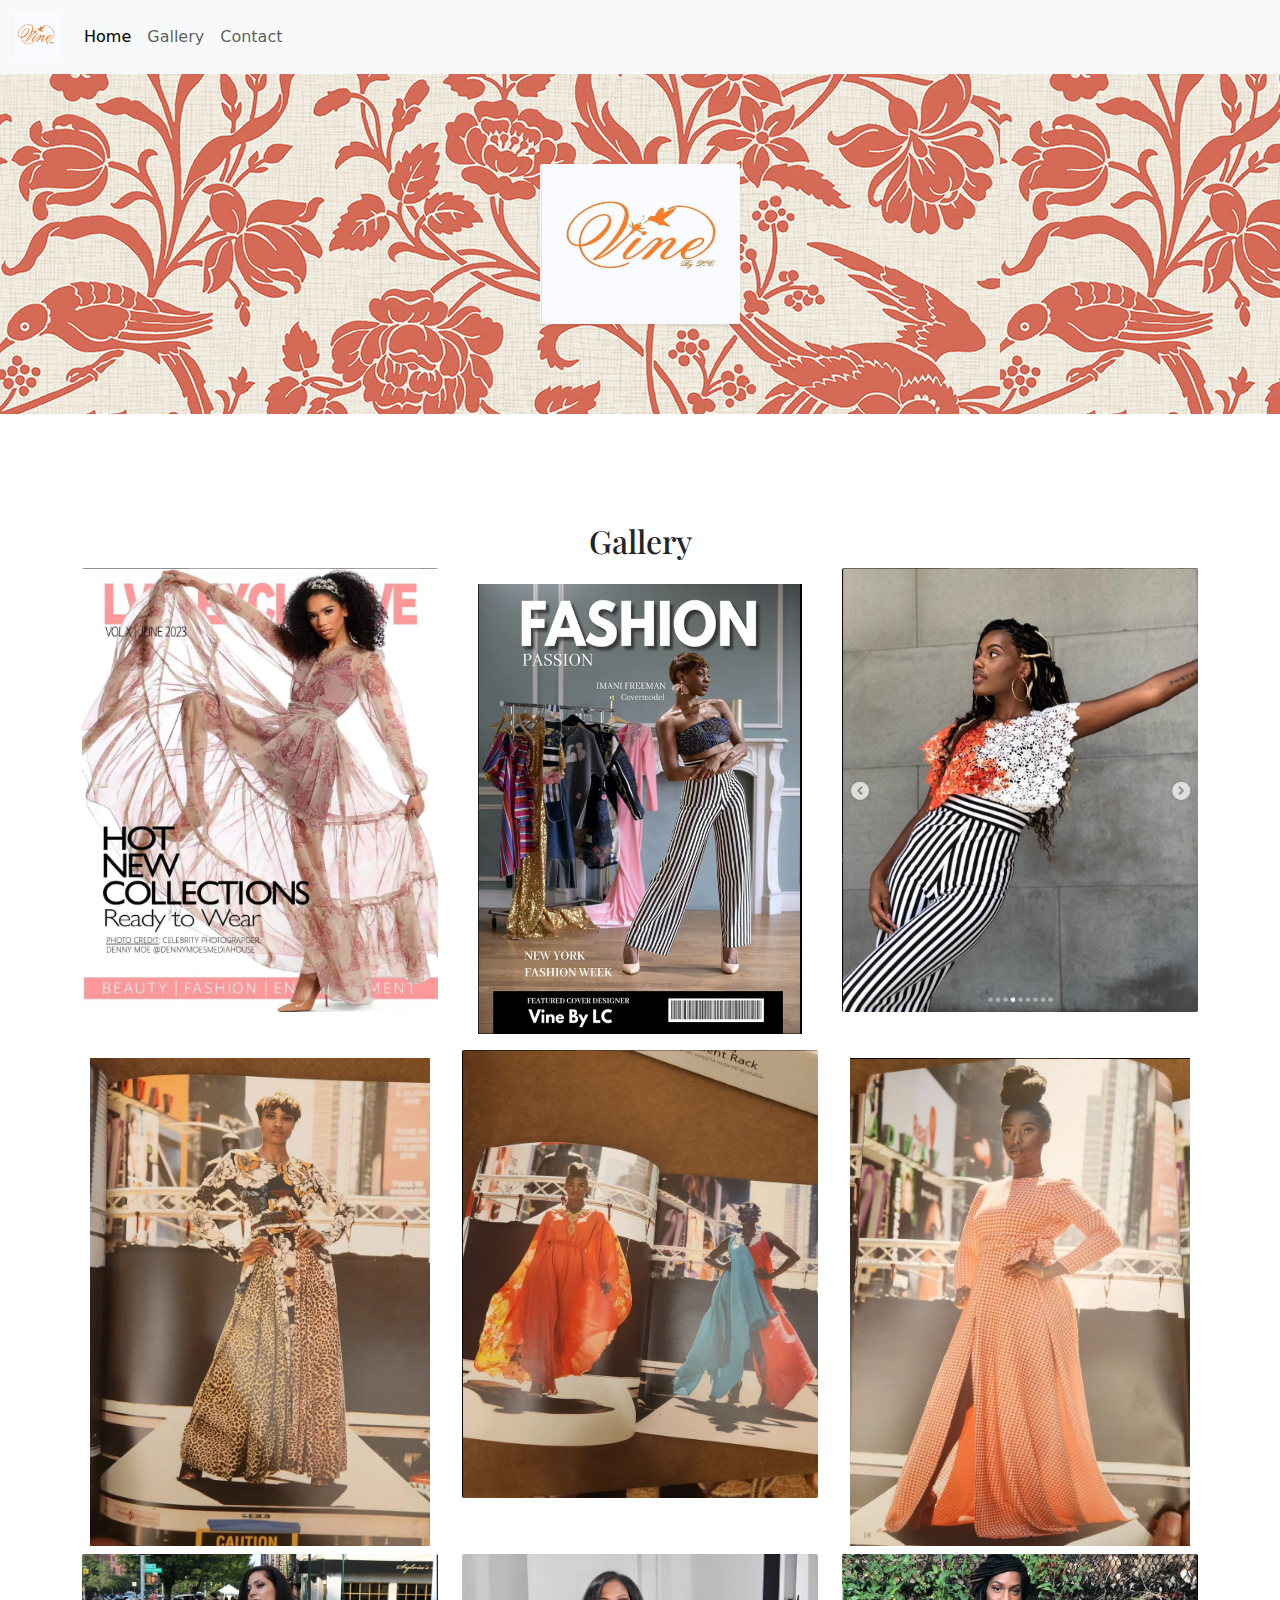
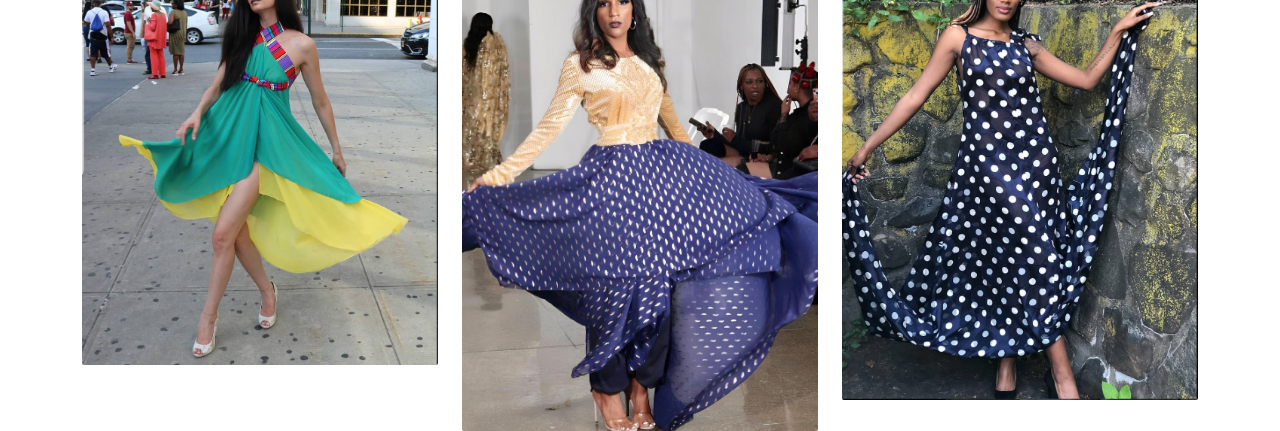
==== index.html @ 6b9cf066 "moving the pages around" ====
<!DOCTYPE html>
<html lang="en">
  <head>
    <meta charset="UTF-8" />
    <meta name="viewport" content="width=device-width, initial-scale=1.0" />
    <link rel="stylesheet" href="style.css" />
    <link
      href="https://cdn.jsdelivr.net/npm/bootstrap@5.3.3/dist/css/bootstrap.min.css"
      rel="stylesheet"
      integrity="sha384-QWTKZyjpPEjISv5WaRU9OFeRpok6YctnYmDr5pNlyT2bRjXh0JMhjY6hW+ALEwIH"
      crossorigin="anonymous"
    />
    <link rel="preconnect" href="https://fonts.googleapis.com" />
    <link rel="preconnect" href="https://fonts.gstatic.com" crossorigin />
    <link
      href="https://fonts.googleapis.com/css2?family=IM+Fell+English&family=IM+Fell+English+SC&family=Playfair+Display:ital,wght@0,400..900;1,400..900&display=swap"
      rel="stylesheet"
    />
    <script
      src="https://cdn.jsdelivr.net/npm/bootstrap@5.3.3/dist/js/bootstrap.bundle.min.js"
      integrity="sha384-YvpcrYf0tY3lHB60NNkmXc5s9fDVZLESaAA55NDzOxhy9GkcIdslK1eN7N6jIeHz"
      crossorigin="anonymous"
    ></script>
    <title>Ms.Vine-Homepage</title>
  </head>
  <body>
    <nav class="navbar navbar-expand-lg bg-body-tertiary">
      <div class="container-fluid">
        <a class="navbar-brand" href="/"
          ><img src="images/vine logo.png" class="logo" width="48px"
        /></a>
        <button
          class="navbar-toggler"
          type="button"
          data-bs-toggle="collapse"
          data-bs-target="#navbarNav"
          aria-controls="navbarNav"
          aria-expanded="false"
          aria-label="Toggle navigation"
        >
          <span class="navbar-toggler-icon"></span>
        </button>
        <div class="collapse navbar-collapse" id="navbarNav">
          <ul class="navbar-nav">
            <li class="nav-item">
              <a class="nav-link active" aria-current="page" href="#">Home</a>
            </li>
            <li class="nav-item">
              <a class="nav-link" href="/portfolio.html">Gallery</a>
            </li>
            <li class="nav-item">
              <a class="nav-link" href="#">Contact</a>
            </li>
          </ul>
        </div>
      </div>
    </nav>
    <h1>
      <img
        src="images/vine logo.png"
        width="200px"
        style="height: 160px"
        class="border-start border-white shadow-sm"
      />
    </h1>
    <div class="container">
      <h2>Gallery</h2>
      <div class="row gy-5">
        <div class="col-4">
          <img
            src="images/flowly cover.png"
            alt="flowly dress mazkizen cover"
            class="img-fluid"
          />
        </div>
        <div class="col-4">
          <img src="images/striped cover.png" class="img-fluid p-3" />
        </div>
        <div class="col-4">
          <img src="images/striped pants.png" class="img-fluid" />
        </div>
      </div>
      <div class="row gy-5">
        <div class="col-4">
          <img src="images/gold black.png" class="img-fluid p-2" />
        </div>
        <div class="col-4">
          <img src="images/two pics models.png" class="img-fluid" />
        </div>
        <div class="col-4">
          <img src="images/orange model.png" class="img-fluid p-2" />
        </div>
      </div>
      <div class="row gy-5">
        <div class="col-4">
          <img src="images/green yellow.png" class="img-fluid" />
        </div>
        <div class="col-4">
          <img src="images/blue gold.png" class="img-fluid" />
        </div>
        <div class="col-4">
          <img src="images/poka dots.png" class="img-fluid" />
        </div>
      </div>
    </div>
  </body>
</html>
---- style.css ----
body {
  background-color: #fafbff;
}

h1 {
  background-image: url(images/wallpaper.jpg);
  text-align: center;
  padding: 90px;
}
h2 {
  text-align: center;
  padding-top: 100px;
  font-family: "Playfair Display", serif;
}
img {
  border-radius: 2px;
}
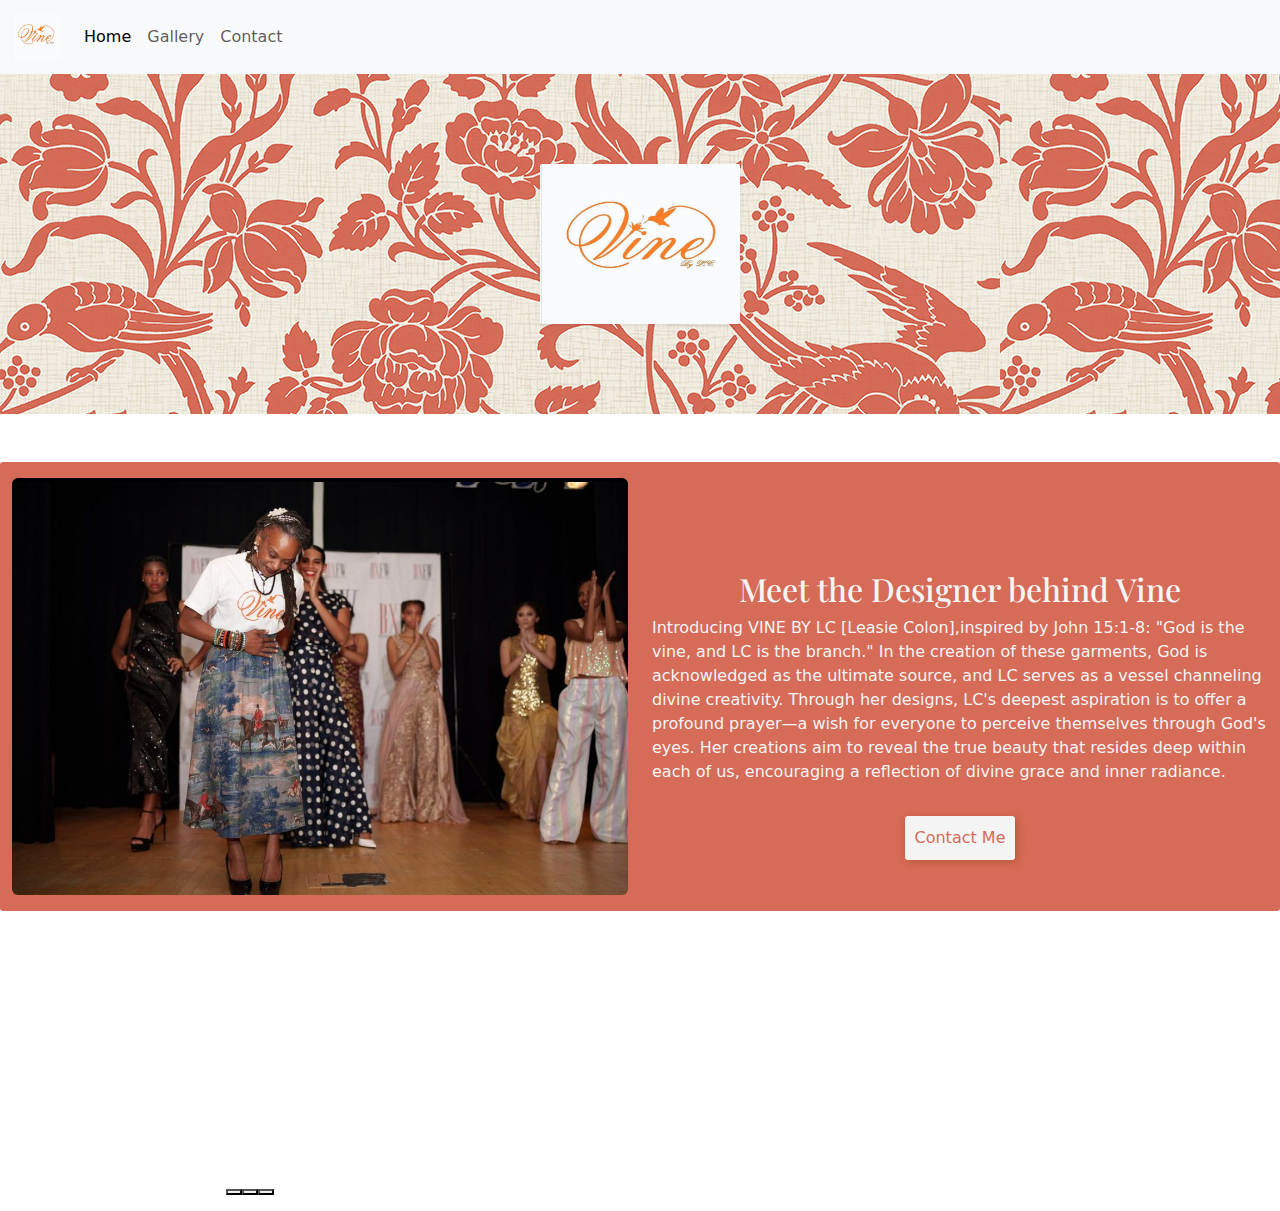
==== commit 8b78662c: "trying to make a video carousel" ====
--- a/index.html
+++ b/index.html
@@ -16,11 +16,7 @@
       href="https://fonts.googleapis.com/css2?family=IM+Fell+English&family=IM+Fell+English+SC&family=Playfair+Display:ital,wght@0,400..900;1,400..900&display=swap"
       rel="stylesheet"
     />
-    <script
-      src="https://cdn.jsdelivr.net/npm/bootstrap@5.3.3/dist/js/bootstrap.bundle.min.js"
-      integrity="sha384-YvpcrYf0tY3lHB60NNkmXc5s9fDVZLESaAA55NDzOxhy9GkcIdslK1eN7N6jIeHz"
-      crossorigin="anonymous"
-    ></script>
+    
     <title>Ms.Vine-Homepage</title>
   </head>
   <body>
@@ -49,7 +45,7 @@
               <a class="nav-link" href="/portfolio.html">Gallery</a>
             </li>
             <li class="nav-item">
-              <a class="nav-link" href="#">Contact</a>
+              <a class="nav-link" href="/contactMe.html">Contact</a>
             </li>
           </ul>
         </div>
@@ -63,45 +59,137 @@
         class="border-start border-white shadow-sm"
       />
     </h1>
-    <div class="container">
-      <h2>Gallery</h2>
-      <div class="row gy-5">
-        <div class="col-4">
+
+    <div id="about" class="container-fluid ">
+      <div class="row mt-5">
+        <div class="col-md-6 mt-3 mb-3">
           <img
-            src="images/flowly cover.png"
-            alt="flowly dress mazkizen cover"
-            class="img-fluid"
+            src="/images/take a bow.png"
+            class="img-fluid rounded  d-sm-block"
           />
         </div>
-        <div class="col-4">
-          <img src="images/striped cover.png" class="img-fluid p-3" />
-        </div>
-        <div class="col-4">
-          <img src="images/striped pants.png" class="img-fluid" />
-        </div>
-      </div>
-      <div class="row gy-5">
-        <div class="col-4">
-          <img src="images/gold black.png" class="img-fluid p-2" />
-        </div>
-        <div class="col-4">
-          <img src="images/two pics models.png" class="img-fluid" />
-        </div>
-        <div class="col-4">
-          <img src="images/orange model.png" class="img-fluid p-2" />
-        </div>
-      </div>
-      <div class="row gy-5">
-        <div class="col-4">
-          <img src="images/green yellow.png" class="img-fluid" />
-        </div>
-        <div class="col-4">
-          <img src="images/blue gold.png" class="img-fluid" />
-        </div>
-        <div class="col-4">
-          <img src="images/poka dots.png" class="img-fluid" />
+        <div class="col-md-6">
+          <h2 class="md-3 mt-2">Meet the Designer behind Vine</h2>
+          <p>
+            Introducing VINE BY LC [Leasie Colon],inspired by John 15:1-8: "God
+            is the vine, and LC is the branch." In the creation of these
+            garments, God is acknowledged as the ultimate source, and LC serves
+            as a vessel channeling divine creativity. Through her designs, LC's
+            deepest aspiration is to offer a profound prayer—a wish for everyone
+            to perceive themselves through God's eyes. Her creations aim to
+            reveal the true beauty that resides deep within each of us,
+            encouraging a reflection of divine grace and inner radiance.
+          </p>
+          <div class="mt-3 pb-3 d-flex justify-content-center">
+            <a href="/contactMe.html" title="contact me" class="primary-link mt-3">Contact Me</a>
+            </div>
+          </div>
         </div>
       </div>
     </div>
+
+    <!-- Carousel wrapper -->
+<div
+  id="carouselVideoExample"
+  data-mdb-carousel-init class="carousel slide carousel-fade"
+  data-mdb-ride="carousel"
+>
+  <!-- Indicators -->
+  <div class="carousel-indicators">
+    <button data-mdb-button-init
+      type="button"
+      data-mdb-target="#carouselVideoExample"
+      data-mdb-slide-to="0"
+      class="active"
+      aria-current="true"
+      aria-label="Slide 1"
+    ></button>
+    <button data-mdb-button-init
+      type="button"
+      data-mdb-target="#carouselVideoExample"
+      data-mdb-slide-to="1"
+      aria-label="Slide 2"
+    ></button>
+    <button data-mdb-button-init
+      type="button"
+      data-mdb-target="#carouselVideoExample"
+      data-mdb-slide-to="2"
+      aria-label="Slide 3"
+    ></button>
+  </div>
+
+  <!-- Inner -->
+  <div class="carousel-inner">
+    <!-- Single item -->
+    <div class="carousel-item active">
+      <video class="img-fluid" autoplay loop muted>
+        <source src="https://mdbcdn.b-cdn.net/img/video/Tropical.mp4" type="video/mp4" />
+      </video>
+      <div class="carousel-caption d-none d-md-block">
+        <h5>First slide label</h5>
+        <p>
+          Nulla vitae elit libero, a pharetra augue mollis interdum.
+        </p>
+      </div>
+    </div>
+
+    <!-- Single item -->
+    <div class="carousel-item">
+      <video class="img-fluid" autoplay loop muted>
+        <source src="https://mdbcdn.b-cdn.net/img/video/forest.mp4" type="video/mp4" />
+      </video>
+      <div class="carousel-caption d-none d-md-block">
+        <h5>Second slide label</h5>
+        <p>
+          Lorem ipsum dolor sit amet, consectetur adipiscing elit.
+        </p>
+      </div>
+    </div>
+
+    <!-- Single item -->
+    <div class="carousel-item">
+      <video class="img-fluid" autoplay loop muted>
+        <source
+          src="https://mdbcdn.b-cdn.net/img/video/Agua-natural.mp4"
+          type="video/mp4"
+        />
+      </video>
+      <div class="carousel-caption d-none d-md-block">
+        <h5>Third slide label</h5>
+        <p>
+          Praesent commodo cursus magna, vel scelerisque nisl consectetur.
+        </p>
+      </div>
+    </div>
+  </div>
+  <!-- Inner -->
+
+  <!-- Controls -->
+  <button data-mdb-button-init
+    class="carousel-control-prev"
+    type="button"
+    data-mdb-target="#carouselVideoExample"
+    data-mdb-slide="prev"
+  >
+    <span class="carousel-control-prev-icon" aria-hidden="true"></span>
+    <span class="visually-hidden">Previous</span>
+  </button>
+  <button data-mdb-button-init
+    class="carousel-control-next"
+    type="button"
+    data-mdb-target="#carouselVideoExample"
+    data-mdb-slide="next"
+  >
+    <span class="carousel-control-next-icon" aria-hidden="true"></span>
+    <span class="visually-hidden">Next</span>
+  </button>
+</div>
+<!-- Carousel wrapper -->
+
+    <script src="https://code.jquery.com/jquery-3.5.1.slim.min.js"></script>
+    <script src="https://cdn.jsdelivr.net/npm/@popperjs/core@2.9.2/dist/umd/popper.min.js"></script>
+    <script src="https://maxcdn.bootstrapcdn.com/bootstrap/4.5.2/js/bootstrap.min.js"></script>
+  
+
   </body>
 </html>
--- a/style.css
+++ b/style.css
@@ -15,3 +15,41 @@
 img {
   border-radius: 2px;
 }
+
+#about {
+  background-color: #d66b57;
+  color: #f4f4f4;
+  border-radius: 3px;
+}
+
+#gallery {
+  background-color: #d66b57;
+  color: #f4f4f4;
+}
+
+.primary-link {
+  background-color: #f4f4f4;
+  color: #d66b57;
+  text-decoration: none;
+  padding: 10px;
+  border-radius: 3px;
+  box-shadow: 2px 2px 9px rgb(178, 88, 50);
+}
+.primary-link:hover {
+  color: orangered;
+}
+
+.carousel {
+  display: flex;
+  overflow: hidden;
+  width: 500px;
+  height: 300px;
+}
+.carousel video {
+  min-width: 100%;
+  transition: transform 0.5s ease;
+}
+.buttons {
+  display: flex;
+  justify-content: space-between;
+}
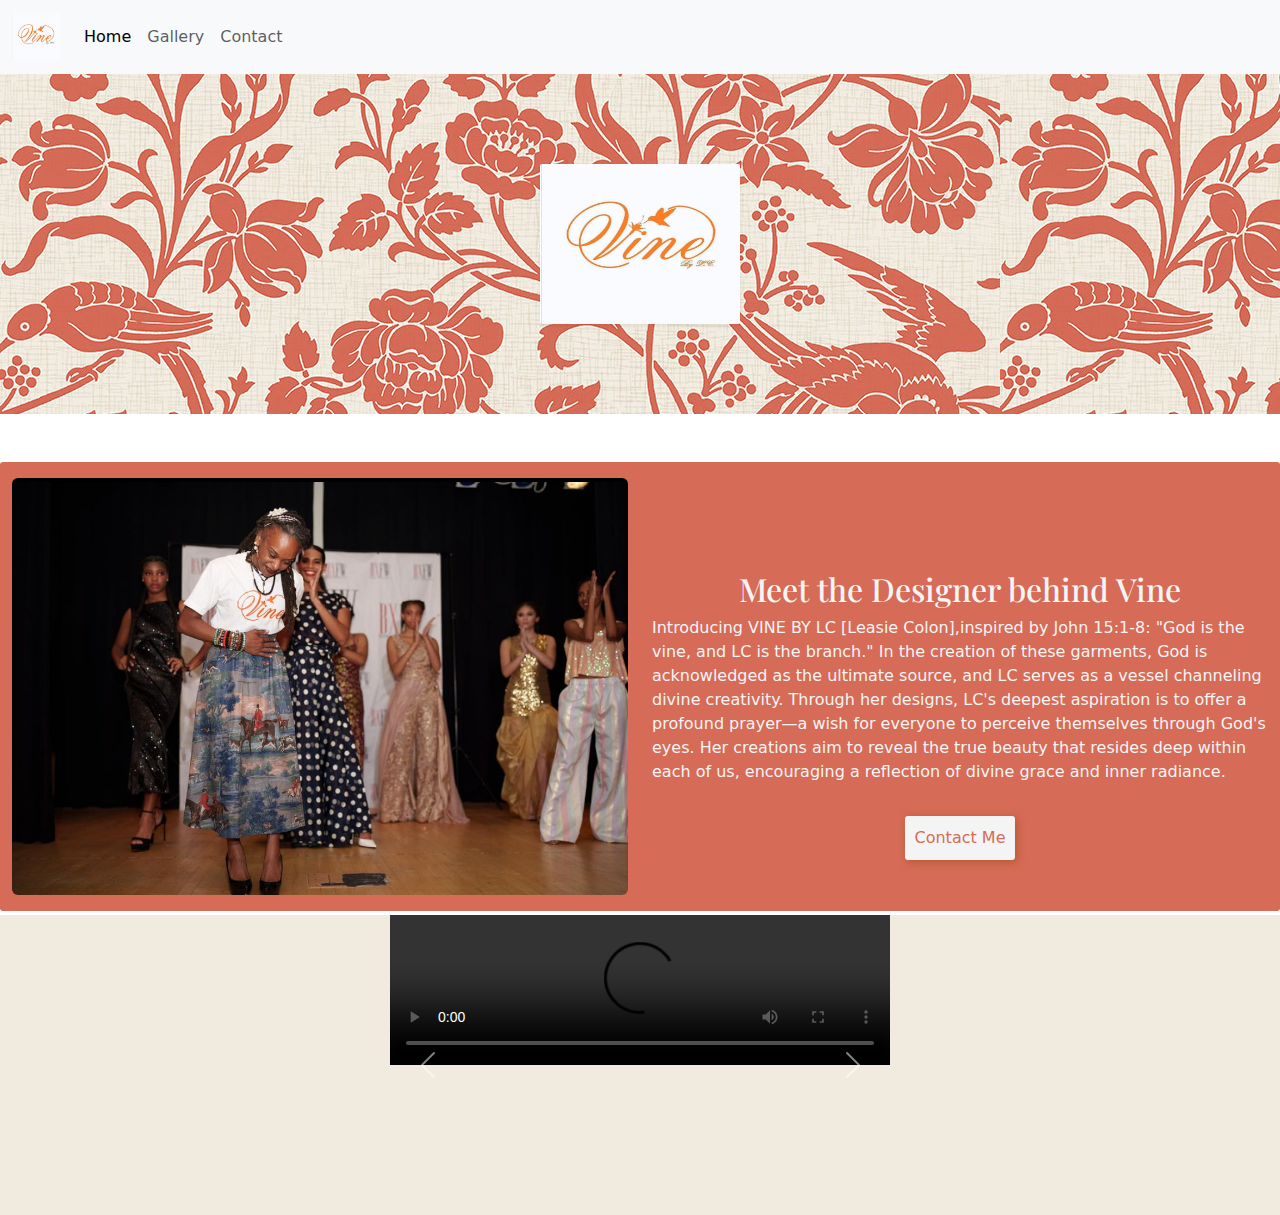
==== commit b001cc39: "finally got a somewhat working carousel" ====
--- a/index.html
+++ b/index.html
@@ -88,108 +88,39 @@
       </div>
     </div>
 
-    <!-- Carousel wrapper -->
-<div
-  id="carouselVideoExample"
-  data-mdb-carousel-init class="carousel slide carousel-fade"
-  data-mdb-ride="carousel"
->
-  <!-- Indicators -->
-  <div class="carousel-indicators">
-    <button data-mdb-button-init
-      type="button"
-      data-mdb-target="#carouselVideoExample"
-      data-mdb-slide-to="0"
-      class="active"
-      aria-current="true"
-      aria-label="Slide 1"
-    ></button>
-    <button data-mdb-button-init
-      type="button"
-      data-mdb-target="#carouselVideoExample"
-      data-mdb-slide-to="1"
-      aria-label="Slide 2"
-    ></button>
-    <button data-mdb-button-init
-      type="button"
-      data-mdb-target="#carouselVideoExample"
-      data-mdb-slide-to="2"
-      aria-label="Slide 3"
-    ></button>
-  </div>
+<div class="container-fluid mt-1  d-flex justify-content-center videoCarousel">
+<div id="videoCarousel" class="carousel slide" data-ride="carousel">
+    <div class="carousel-inner">
+        <div class="carousel-item active" data-bs-interval="310000">
+            <video class="d-block w-100"  controls >
+                <source src="videos/quilted-jacket.mov" type="video/mp4">
+                Your browser does not support the video tag.
+            </video>
+        </div>
+        <div class="carousel-item" data-bs-interval="410000">
+            <video class="d-block w-100"   controls  >
+                <source src="videos/blue-pink-dress.mov" type="video/mp4">
+                Your browser does not support the video tag.
+            </video>
+        </div>
+        
+    </div>
+    <a class="carousel-control-prev" href="#videoCarousel" role="button" data-slide="prev">
+        <span class="carousel-control-prev-icon" aria-hidden="true"></span>
+        <span class="sr-only"></span>
+    </a>
+    <a class="carousel-control-next" href="#videoCarousel" role="button" data-slide="next">
+        <span class="carousel-control-next-icon" aria-hidden="true"></span>
+        <span class="sr-only"></span>
+    </a>
+</div>
+</div>
 
-  <!-- Inner -->
-  <div class="carousel-inner">
-    <!-- Single item -->
-    <div class="carousel-item active">
-      <video class="img-fluid" autoplay loop muted>
-        <source src="https://mdbcdn.b-cdn.net/img/video/Tropical.mp4" type="video/mp4" />
-      </video>
-      <div class="carousel-caption d-none d-md-block">
-        <h5>First slide label</h5>
-        <p>
-          Nulla vitae elit libero, a pharetra augue mollis interdum.
-        </p>
-      </div>
-    </div>
+<script src="https://code.jquery.com/jquery-3.5.1.slim.min.js"></script>
+<script src="https://cdn.jsdelivr.net/npm/@popperjs/core@2.9.2/dist/umd/popper.min.js"></script>
+<script src="https://maxcdn.bootstrapcdn.com/bootstrap/4.5.2/js/bootstrap.min.js"></script>
 
-    <!-- Single item -->
-    <div class="carousel-item">
-      <video class="img-fluid" autoplay loop muted>
-        <source src="https://mdbcdn.b-cdn.net/img/video/forest.mp4" type="video/mp4" />
-      </video>
-      <div class="carousel-caption d-none d-md-block">
-        <h5>Second slide label</h5>
-        <p>
-          Lorem ipsum dolor sit amet, consectetur adipiscing elit.
-        </p>
-      </div>
-    </div>
-
-    <!-- Single item -->
-    <div class="carousel-item">
-      <video class="img-fluid" autoplay loop muted>
-        <source
-          src="https://mdbcdn.b-cdn.net/img/video/Agua-natural.mp4"
-          type="video/mp4"
-        />
-      </video>
-      <div class="carousel-caption d-none d-md-block">
-        <h5>Third slide label</h5>
-        <p>
-          Praesent commodo cursus magna, vel scelerisque nisl consectetur.
-        </p>
-      </div>
-    </div>
-  </div>
-  <!-- Inner -->
-
-  <!-- Controls -->
-  <button data-mdb-button-init
-    class="carousel-control-prev"
-    type="button"
-    data-mdb-target="#carouselVideoExample"
-    data-mdb-slide="prev"
-  >
-    <span class="carousel-control-prev-icon" aria-hidden="true"></span>
-    <span class="visually-hidden">Previous</span>
-  </button>
-  <button data-mdb-button-init
-    class="carousel-control-next"
-    type="button"
-    data-mdb-target="#carouselVideoExample"
-    data-mdb-slide="next"
-  >
-    <span class="carousel-control-next-icon" aria-hidden="true"></span>
-    <span class="visually-hidden">Next</span>
-  </button>
-</div>
-<!-- Carousel wrapper -->
-
-    <script src="https://code.jquery.com/jquery-3.5.1.slim.min.js"></script>
-    <script src="https://cdn.jsdelivr.net/npm/@popperjs/core@2.9.2/dist/umd/popper.min.js"></script>
-    <script src="https://maxcdn.bootstrapcdn.com/bootstrap/4.5.2/js/bootstrap.min.js"></script>
-  
+<script src="https://cdn.jsdelivr.net/npm/bootstrap@5.3.3/dist/js/bootstrap.bundle.min.js" integrity="sha384-YvpcrYf0tY3lHB60NNkmXc5s9fDVZLESaAA55NDzOxhy9GkcIdslK1eN7N6jIeHz" crossorigin="anonymous"></script>
 
   </body>
 </html>
--- a/style.css
+++ b/style.css
@@ -53,3 +53,10 @@
   display: flex;
   justify-content: space-between;
 }
+.videoCarousel {
+  background-color: #f1ebdf;
+}
+
+span {
+  color: orangered;
+}
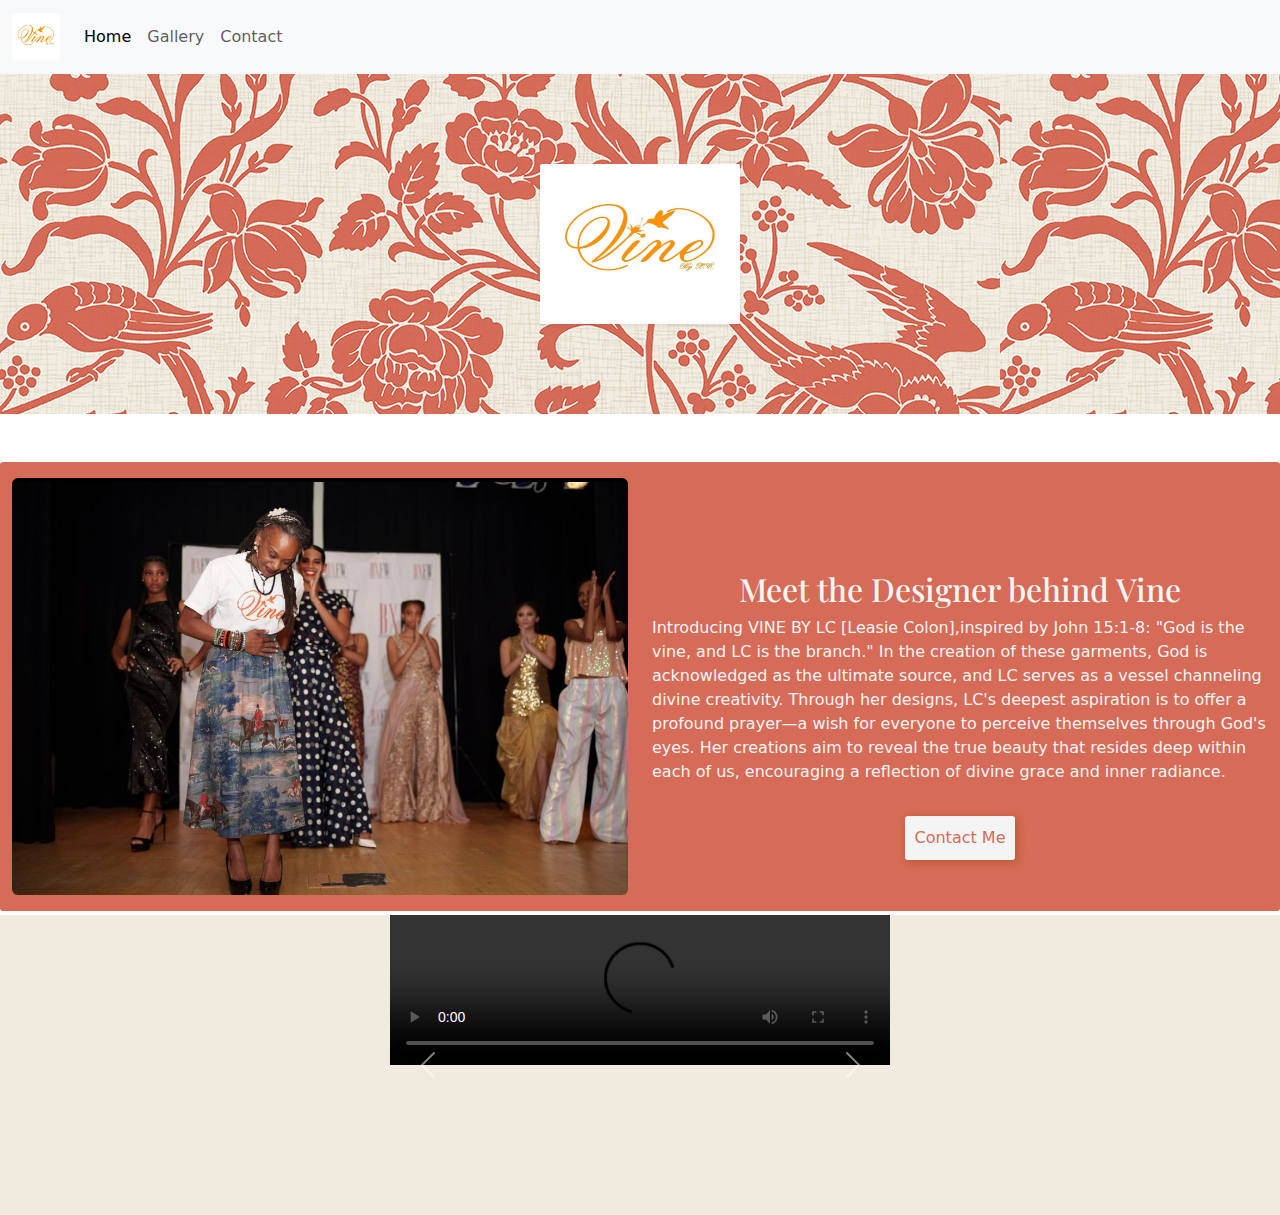
==== commit 0c63644e: "switched logo image" ====
--- a/index.html
+++ b/index.html
@@ -23,7 +23,7 @@
     <nav class="navbar navbar-expand-lg bg-body-tertiary">
       <div class="container-fluid">
         <a class="navbar-brand" href="/"
-          ><img src="images/vine logo.png" class="logo" width="48px"
+          ><img src="images/vine-logo2.png" class="logo" width="48px"
         /></a>
         <button
           class="navbar-toggler"
@@ -53,7 +53,7 @@
     </nav>
     <h1>
       <img
-        src="images/vine logo.png"
+        src="images/vine-logo2.png"
         width="200px"
         style="height: 160px"
         class="border-start border-white shadow-sm"
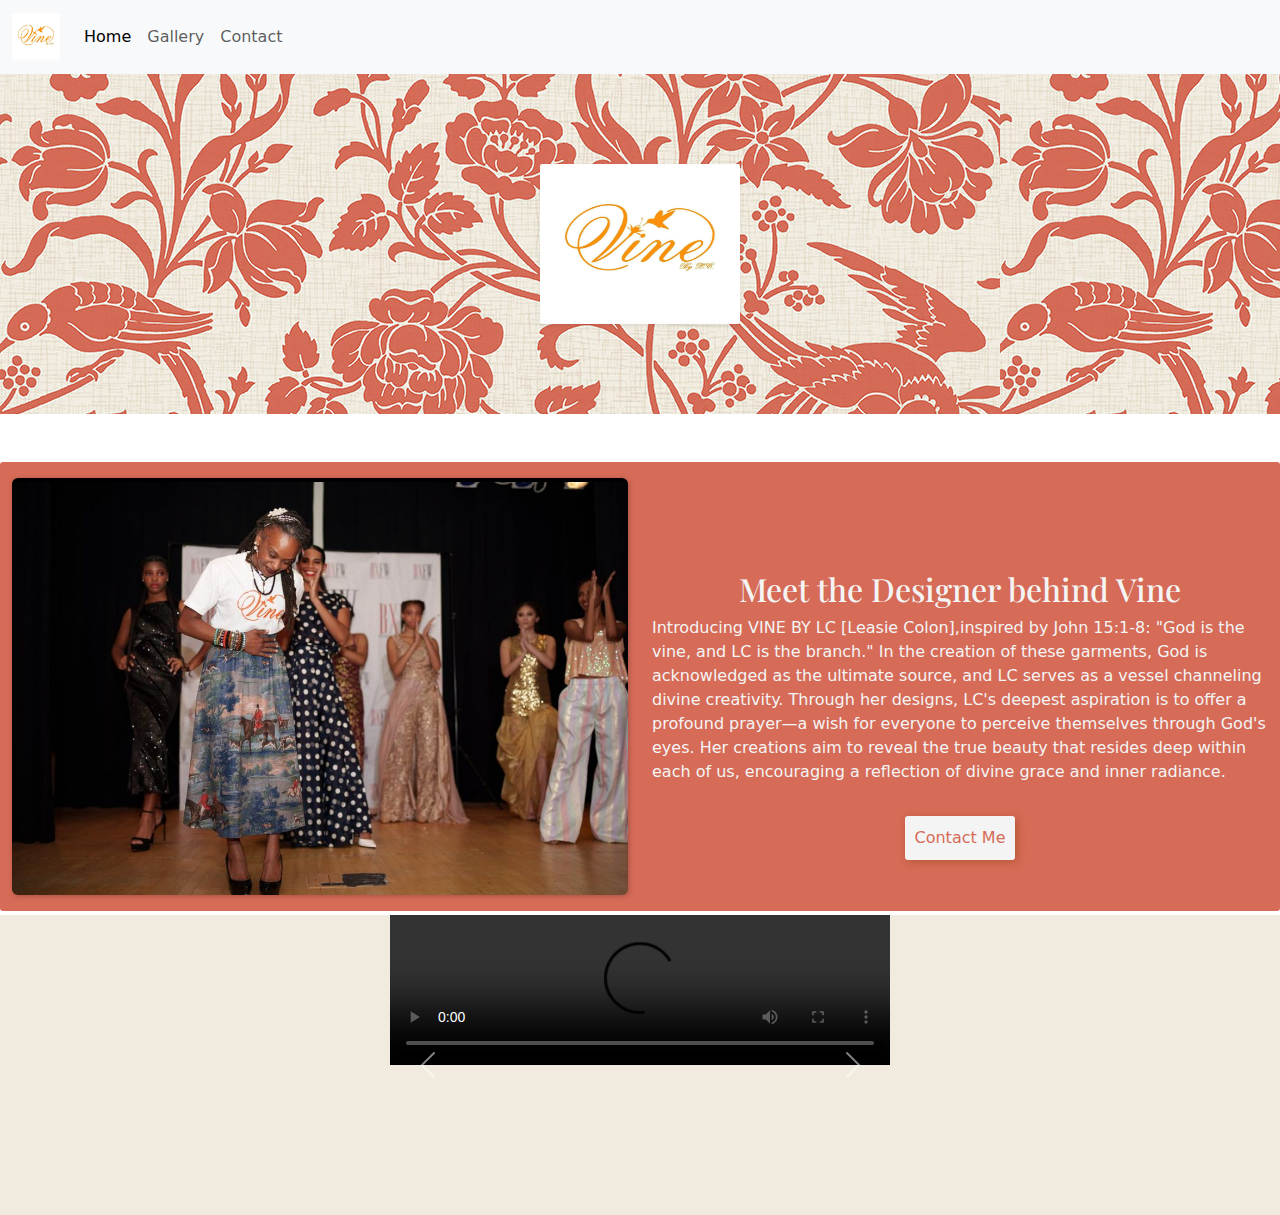
==== commit a3531682: "fixed broken links" ====
--- a/index.html
+++ b/index.html
@@ -39,10 +39,10 @@
         <div class="collapse navbar-collapse" id="navbarNav">
           <ul class="navbar-nav">
             <li class="nav-item">
-              <a class="nav-link active" aria-current="page" href="#">Home</a>
+              <a class="nav-link active" aria-current="page" href="/">Home</a>
             </li>
             <li class="nav-item">
-              <a class="nav-link" href="/portfolio.html">Gallery</a>
+              <a class="nav-link" href="/gallery.html">Gallery</a>
             </li>
             <li class="nav-item">
               <a class="nav-link" href="/contactMe.html">Contact</a>
--- a/style.css
+++ b/style.css
@@ -16,6 +16,13 @@
   border-radius: 2px;
 }
 
+.img-fluid {
+  box-shadow: 1px 1px 5px #a45244;
+  transition: transform 0.2s ease;
+}
+.img-fluid:hover {
+  transform: scale(1.4);
+}
 #about {
   background-color: #d66b57;
   color: #f4f4f4;
@@ -26,7 +33,9 @@
   background-color: #d66b57;
   color: #f4f4f4;
 }
-
+.gallery {
+  font-size: 50px;
+}
 .primary-link {
   background-color: #f4f4f4;
   color: #d66b57;
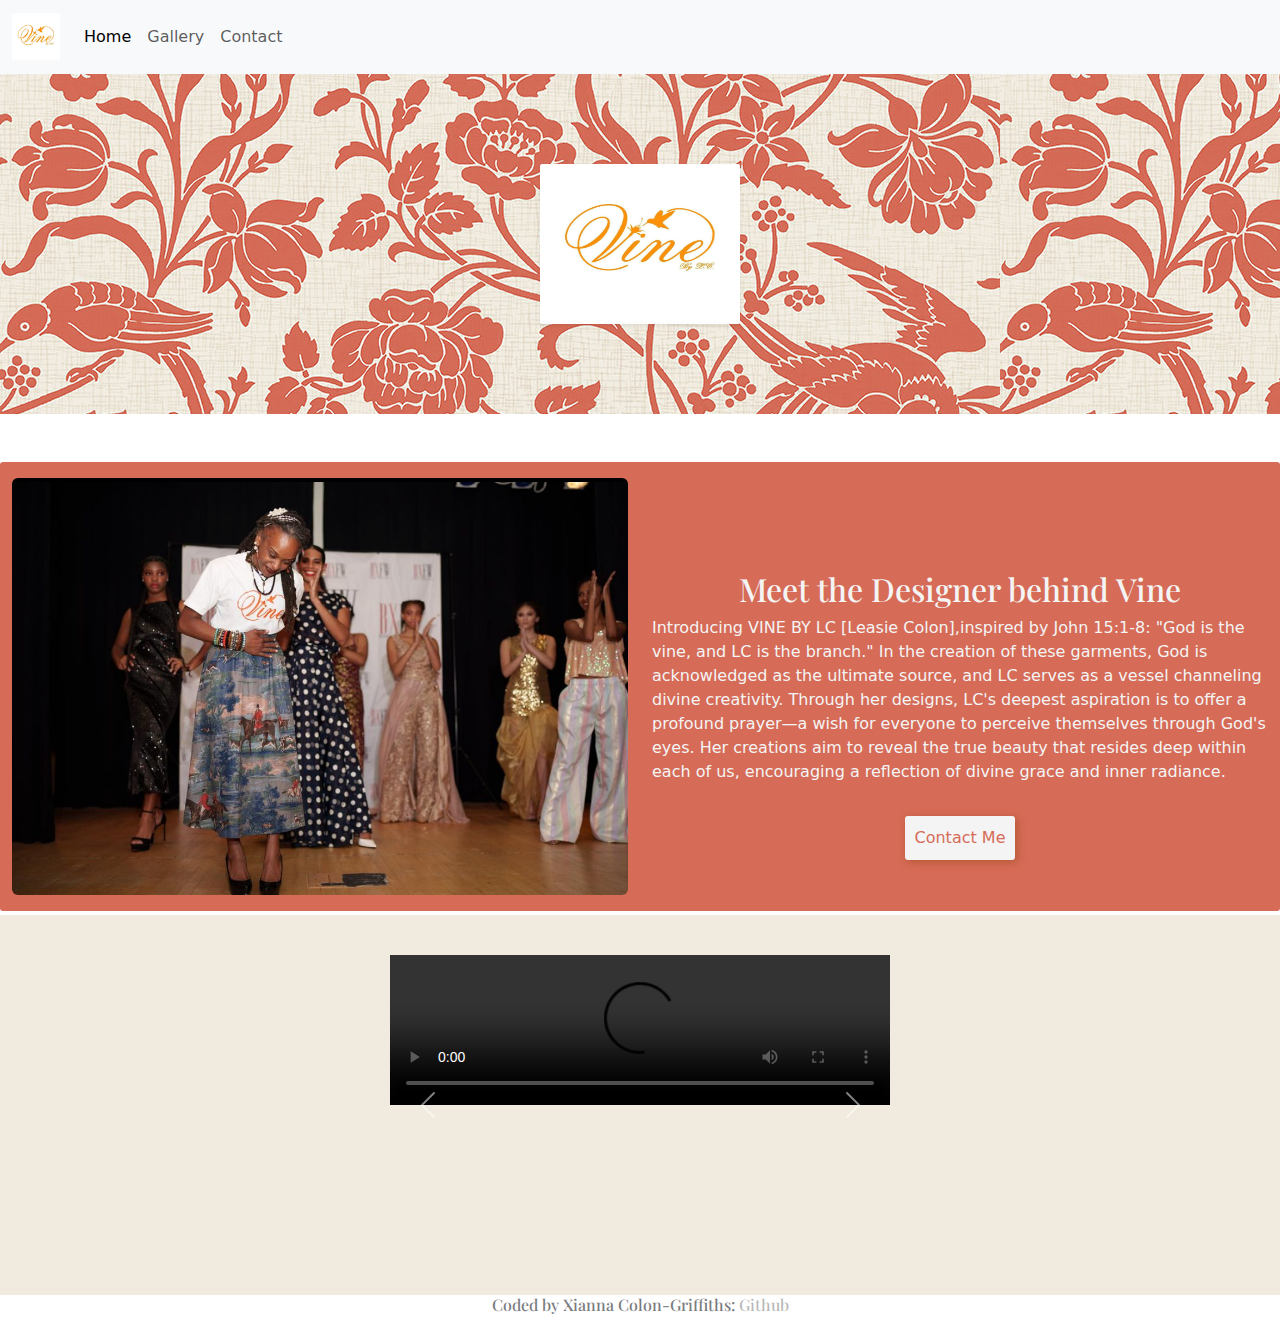
==== commit 073e5caa: "added footer" ====
--- a/index.html
+++ b/index.html
@@ -115,6 +115,13 @@
     </a>
 </div>
 </div>
+<footer id="index"><h6 class=" pb-3" >Coded by Xianna Colon-Griffiths: 
+   
+    <a href="https://github.com/xiannac" class="github" target="_blank">
+  Github
+</a>
+</h6>
+</footer>
 
 <script src="https://code.jquery.com/jquery-3.5.1.slim.min.js"></script>
 <script src="https://cdn.jsdelivr.net/npm/@popperjs/core@2.9.2/dist/umd/popper.min.js"></script>
--- a/style.css
+++ b/style.css
@@ -16,11 +16,11 @@
   border-radius: 2px;
 }
 
-.img-fluid {
+#gallery .img-fluid {
   box-shadow: 1px 1px 5px #a45244;
   transition: transform 0.2s ease;
 }
-.img-fluid:hover {
+#gallery .img-fluid:hover {
   transform: scale(1.4);
 }
 #about {
@@ -64,8 +64,51 @@
 }
 .videoCarousel {
   background-color: #f1ebdf;
+  padding-bottom: 40px;
+  padding-top: 40px;
+}
+i {
+  color: #cf6651;
+  border-radius: 13px;
+  background-color: #f8f9fa;
+  font-size: 70px;
+  text-align: center;
+  transition: transform 0.5s ease-in;
+}
+.contactMe {
+  text-align: center;
 }
 
-span {
-  color: orangered;
+#contactMe {
+  background-color: #f8f9fa;
 }
+
+i:hover {
+  background-color: #cf6651;
+  color: #f8f9fa;
+}
+
+.github {
+  text-decoration: none;
+  color: rgba(48, 48, 48, 0.577);
+}
+.github:hover {
+  color: rgb(29, 29, 29);
+}
+large {
+  font-size: 40px;
+  color: #cf6651;
+}
+
+#index footer {
+  text-align: center;
+  background-color: #f1ebdf;
+  color: #b2ada3;
+  font-family: "Playfair Display", serif;
+}
+
+footer {
+  text-align: center;
+  font-family: "Playfair Display", serif;
+  opacity: 60%;
+}
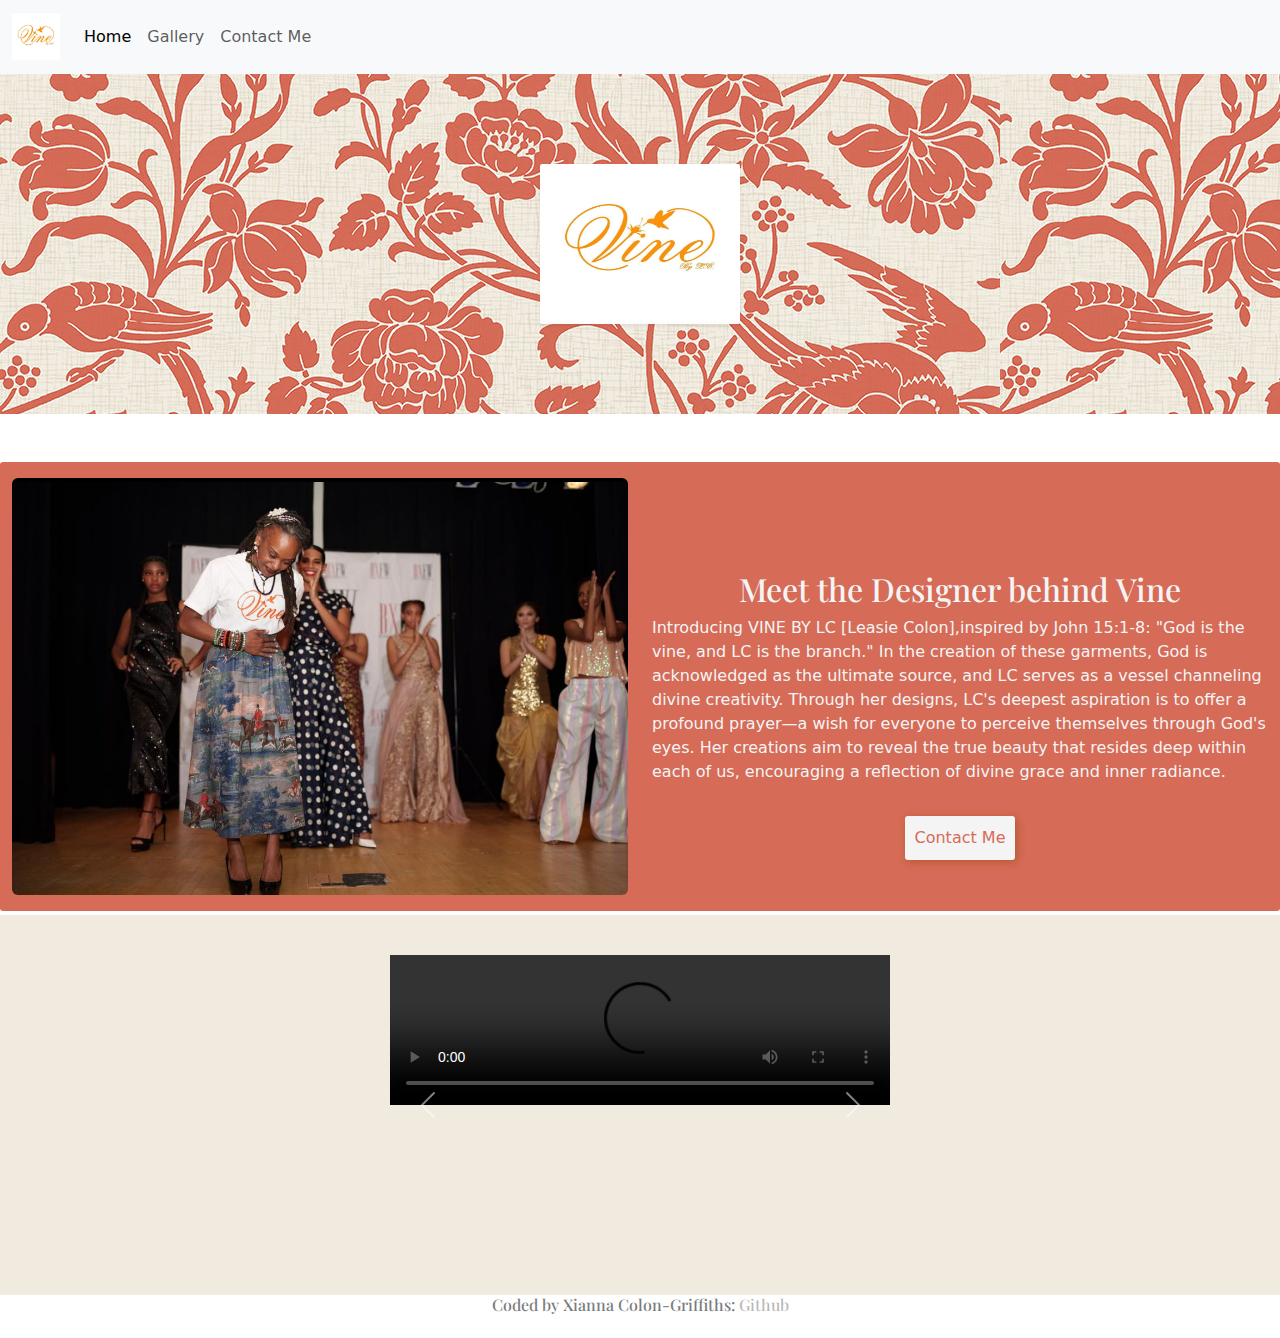
==== commit 70b97846: "updated nav bar" ====
--- a/index.html
+++ b/index.html
@@ -45,7 +45,7 @@
               <a class="nav-link" href="/gallery.html">Gallery</a>
             </li>
             <li class="nav-item">
-              <a class="nav-link" href="/contactMe.html">Contact</a>
+              <a class="nav-link" href="/contactMe.html">Contact Me</a>
             </li>
           </ul>
         </div>
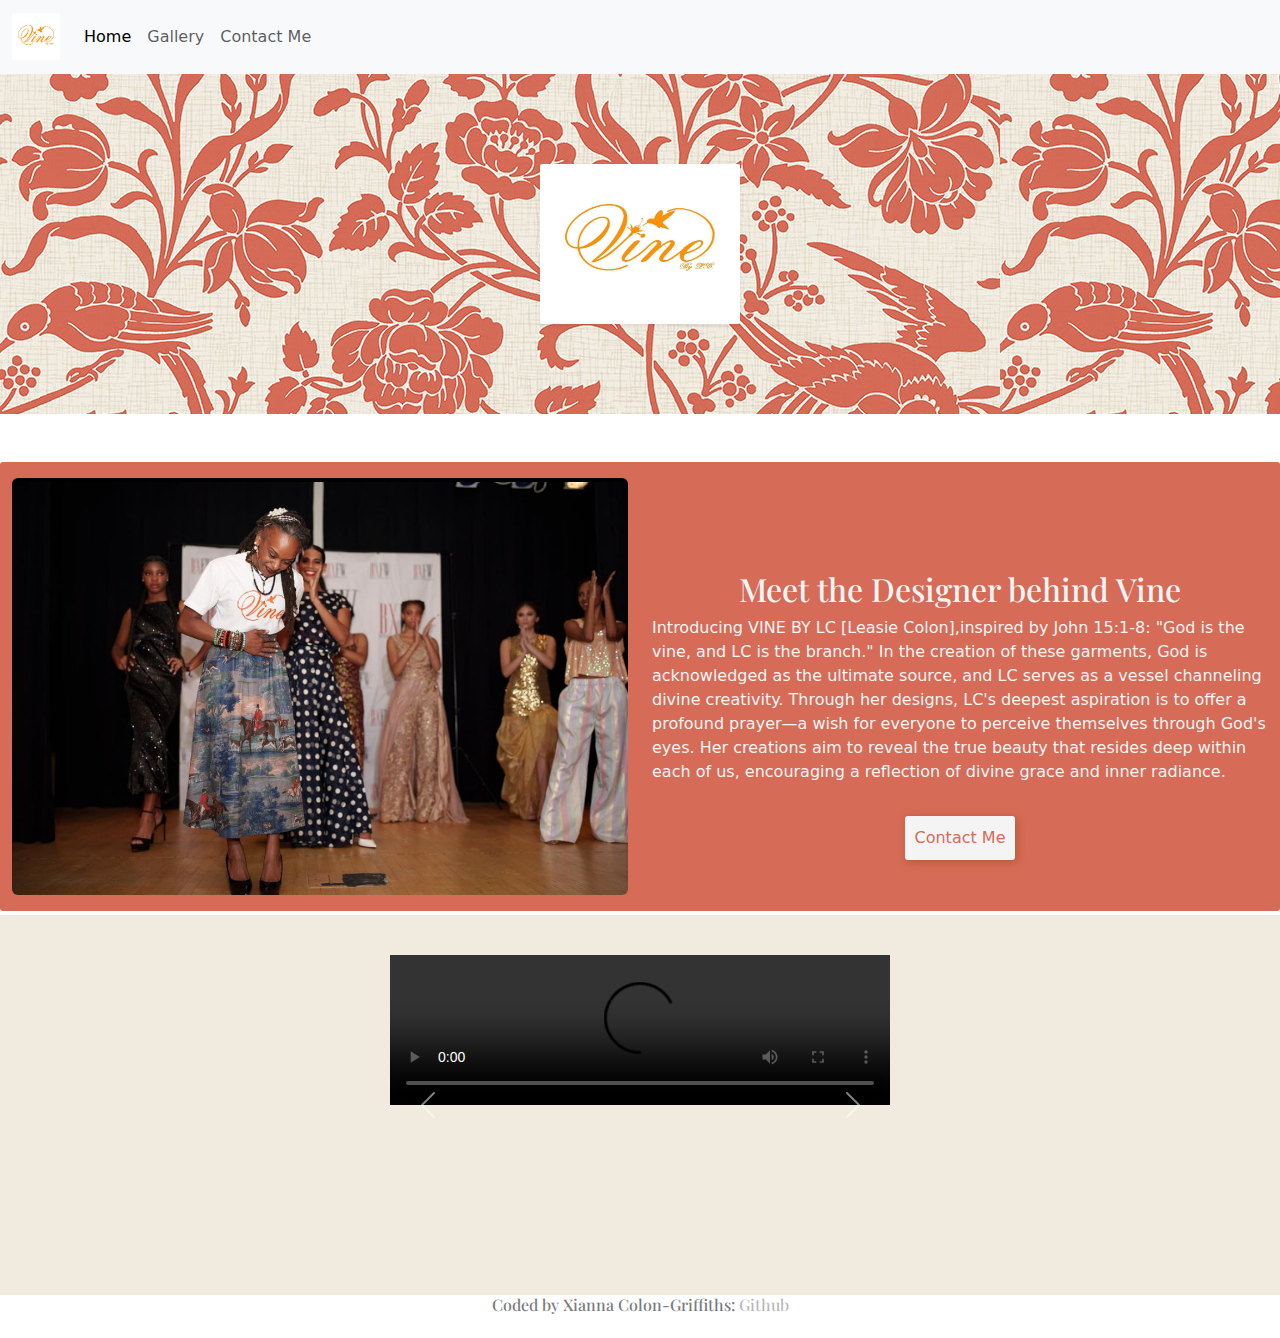
==== commit f47267c4: "made more seo friendly" ====
--- a/index.html
+++ b/index.html
@@ -3,6 +3,7 @@
   <head>
     <meta charset="UTF-8" />
     <meta name="viewport" content="width=device-width, initial-scale=1.0" />
+    <meta name="description" content="Leasie Colon[Ms.Vine] is a fashion designer based in New Jersey thats ready to take over the world."/>
     <link rel="stylesheet" href="style.css" />
     <link
       href="https://cdn.jsdelivr.net/npm/bootstrap@5.3.3/dist/css/bootstrap.min.css"
@@ -16,6 +17,7 @@
       href="https://fonts.googleapis.com/css2?family=IM+Fell+English&family=IM+Fell+English+SC&family=Playfair+Display:ital,wght@0,400..900;1,400..900&display=swap"
       rel="stylesheet"
     />
+
     
     <title>Ms.Vine-Homepage</title>
   </head>
@@ -23,7 +25,7 @@
     <nav class="navbar navbar-expand-lg bg-body-tertiary">
       <div class="container-fluid">
         <a class="navbar-brand" href="/"
-          ><img src="images/vine-logo2.png" class="logo" width="48px"
+          ><img src="images/vine-logo2.png" class="logo" width="48px" alt="vine logo"
         /></a>
         <button
           class="navbar-toggler"
@@ -39,13 +41,13 @@
         <div class="collapse navbar-collapse" id="navbarNav">
           <ul class="navbar-nav">
             <li class="nav-item">
-              <a class="nav-link active" aria-current="page" href="/">Home</a>
+              <a class="nav-link active" aria-current="page" href="/" title="Homepage">Home</a>
             </li>
             <li class="nav-item">
-              <a class="nav-link" href="/gallery.html">Gallery</a>
+              <a class="nav-link" href="/gallery.html" title="Gallery">Gallery</a>
             </li>
             <li class="nav-item">
-              <a class="nav-link" href="/contactMe.html">Contact Me</a>
+              <a class="nav-link" href="/contactMe.html" title="Contact Me">Contact Me</a>
             </li>
           </ul>
         </div>
@@ -66,6 +68,7 @@
           <img
             src="/images/take a bow.png"
             class="img-fluid rounded  d-sm-block"
+            alt="Ms.Vine taking a bow"
           />
         </div>
         <div class="col-md-6">
@@ -93,13 +96,13 @@
     <div class="carousel-inner">
         <div class="carousel-item active" data-bs-interval="310000">
             <video class="d-block w-100"  controls >
-                <source src="videos/quilted-jacket.mov" type="video/mp4">
+                <source src="videos/quilted-jacket.mov" type="video/mp4" title="New York Fashion show">
                 Your browser does not support the video tag.
             </video>
         </div>
         <div class="carousel-item" data-bs-interval="410000">
             <video class="d-block w-100"   controls  >
-                <source src="videos/blue-pink-dress.mov" type="video/mp4">
+                <source src="videos/blue-pink-dress.mov" type="video/mp4" title="New York Fashion show">
                 Your browser does not support the video tag.
             </video>
         </div>
